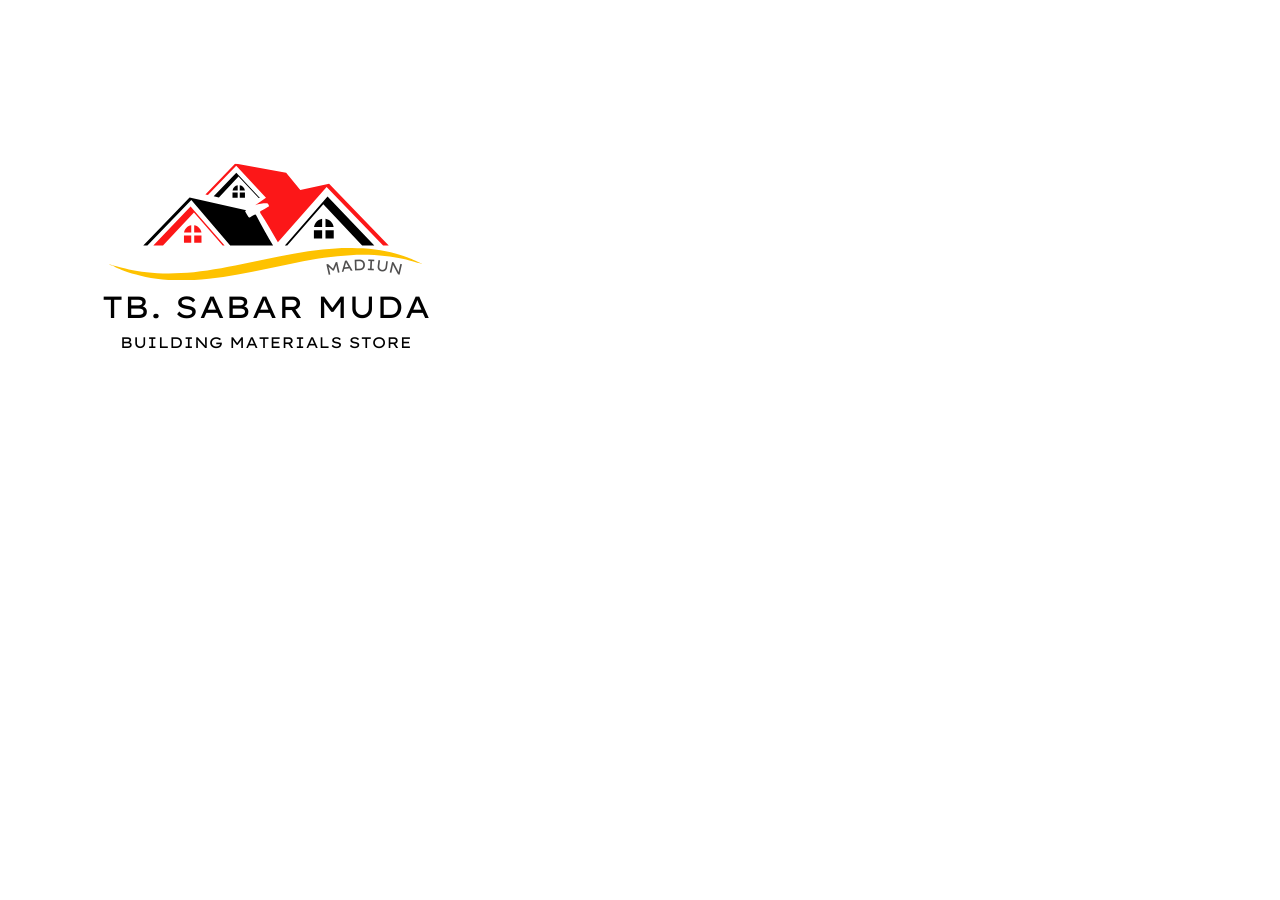
==== landingPage.html @ c02c188c "Update landingPage.html" ====
<!DOCTYPE html>
<html lang="en">

<head>
    <meta charset="UTF-8">
    <meta name="viewport" content="width=device-width, initial-scale=1">
    <title>TB SABAR MUDA | Building Materials Store - Fulfill Your Building With Us</title>
    <link rel="stylesheet" href="https://cdn.jsdelivr.net/npm/bootstrap@4.6.2/dist/css/bootstrap.min.css">
    <script src="https://cdn.jsdelivr.net/npm/jquery@3.6.4/dist/jquery.slim.min.js"></script>
    <script src="https://cdn.jsdelivr.net/npm/popper.js@1.16.1/dist/umd/popper.min.js"></script>
    <script src="https://cdn.jsdelivr.net/npm/bootstrap@4.6.2/dist/js/bootstrap.bundle.min.js"></script>

<link rel="stylesheet" href="SBMstyle.css">
</head>

<body>
    <div class="navbar">
        <img src="logoSBM.png" class="logo">
        

    </div>

</body>
</html>
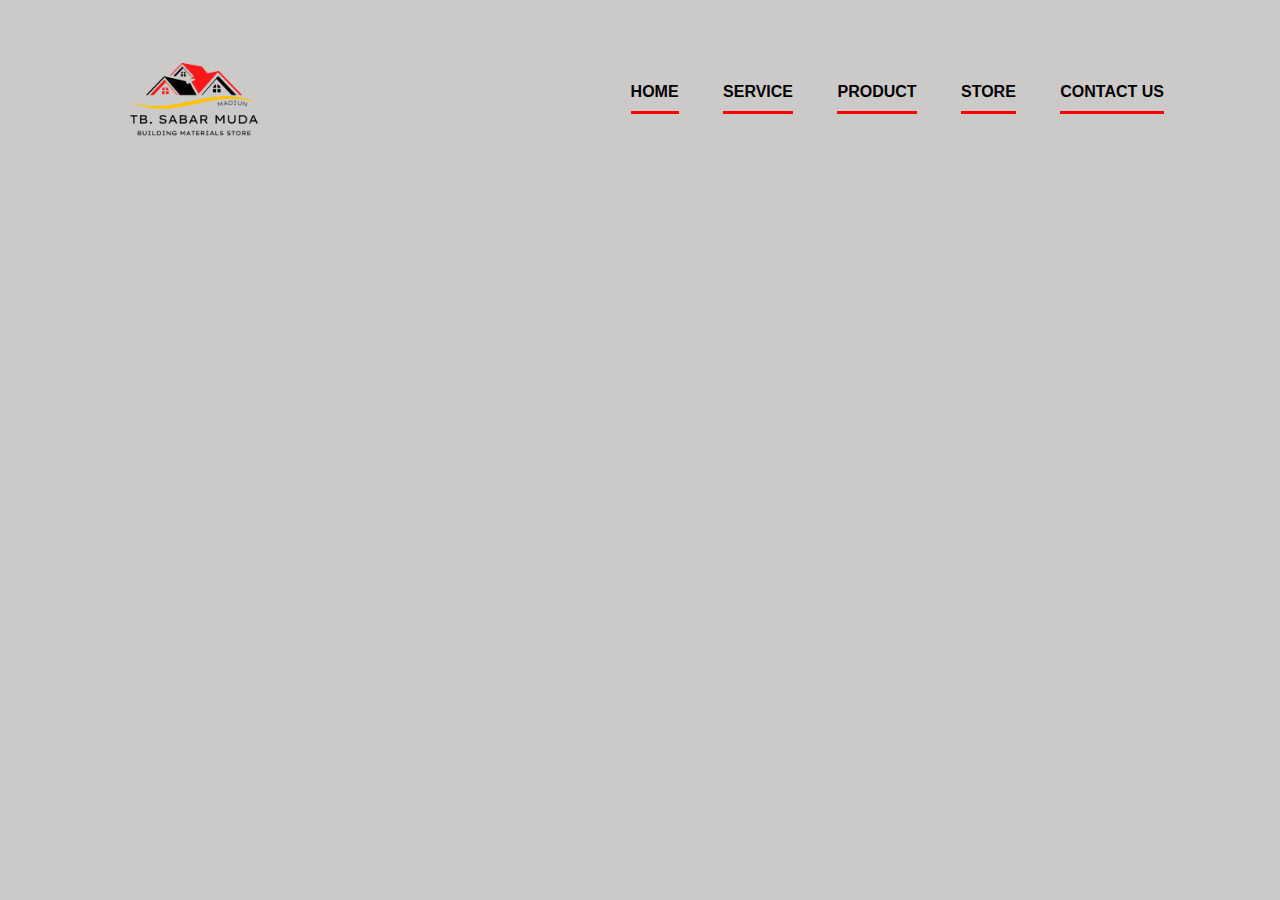
==== commit 34b12e9a: "update1" ====
--- a/landingPage.html
+++ b/landingPage.html
@@ -10,15 +10,26 @@
     <script src="https://cdn.jsdelivr.net/npm/popper.js@1.16.1/dist/umd/popper.min.js"></script>
     <script src="https://cdn.jsdelivr.net/npm/bootstrap@4.6.2/dist/js/bootstrap.bundle.min.js"></script>
 
-<link rel="stylesheet" href="SBMstyle.css">
+    <link rel="stylesheet" href="SBMstyle.css">
 </head>
 
 <body>
-    <div class="navbar">
-        <img src="logoSBM.png" class="logo">
-        
-
+    <div class="latarSBM">
+        <div class="navbarSBM">
+            <img src="logoSBM.png" class="logoSBM" alt="Gambar Logo" style="width: 18%;">
+            <ul>
+                <li><a href="#">Home</a></li>
+                <li><a href="#">Service</a></li>
+                <li><a href="#">Product</a></li>
+                <li><a href="#">Store</a></li>
+                <li><a href="#">Contact Us</a></li>
+            </ul>
+        </div>
+        <div class="home">
+            
+        </div>
     </div>
 
 </body>
-</html>
+
+</html>--- a/SBMstyle.css
+++ b/SBMstyle.css
@@ -0,0 +1,46 @@
+
+.latarSBM {
+    width: 100%;
+    height: 100vh;
+    background-image: linear-gradient(rgba(187, 183, 183, 0.75), rgba(187, 183, 183, 0.75)),url(Background.png);
+    background-size: cover;
+    background-position: center;
+}
+.navbarSBM {
+    width: 85%;
+    margin: auto;
+    padding: 35px 0;
+    display: flex;
+    align-items: center;
+    justify-content: space-between;
+    height: 200px;
+}
+
+.logoSBM{
+    width: 120px;
+    cursor: pointer;
+}
+
+.navbarSBM ul li{
+    list-style: none;
+    display: inline-block;
+    margin: 0 20px;
+    position:relative;
+}
+
+.navbarSBM ul li a{
+    text-decoration: none;
+    color: black;
+    text-transform: uppercase;
+    font-weight: bold;
+}
+
+.navbarSBM ul li::after{
+    content: '';
+    height: 3px;
+    width: 100%;
+    background: red;
+    position: absolute;
+    left: 0;
+    bottom: -10px;
+}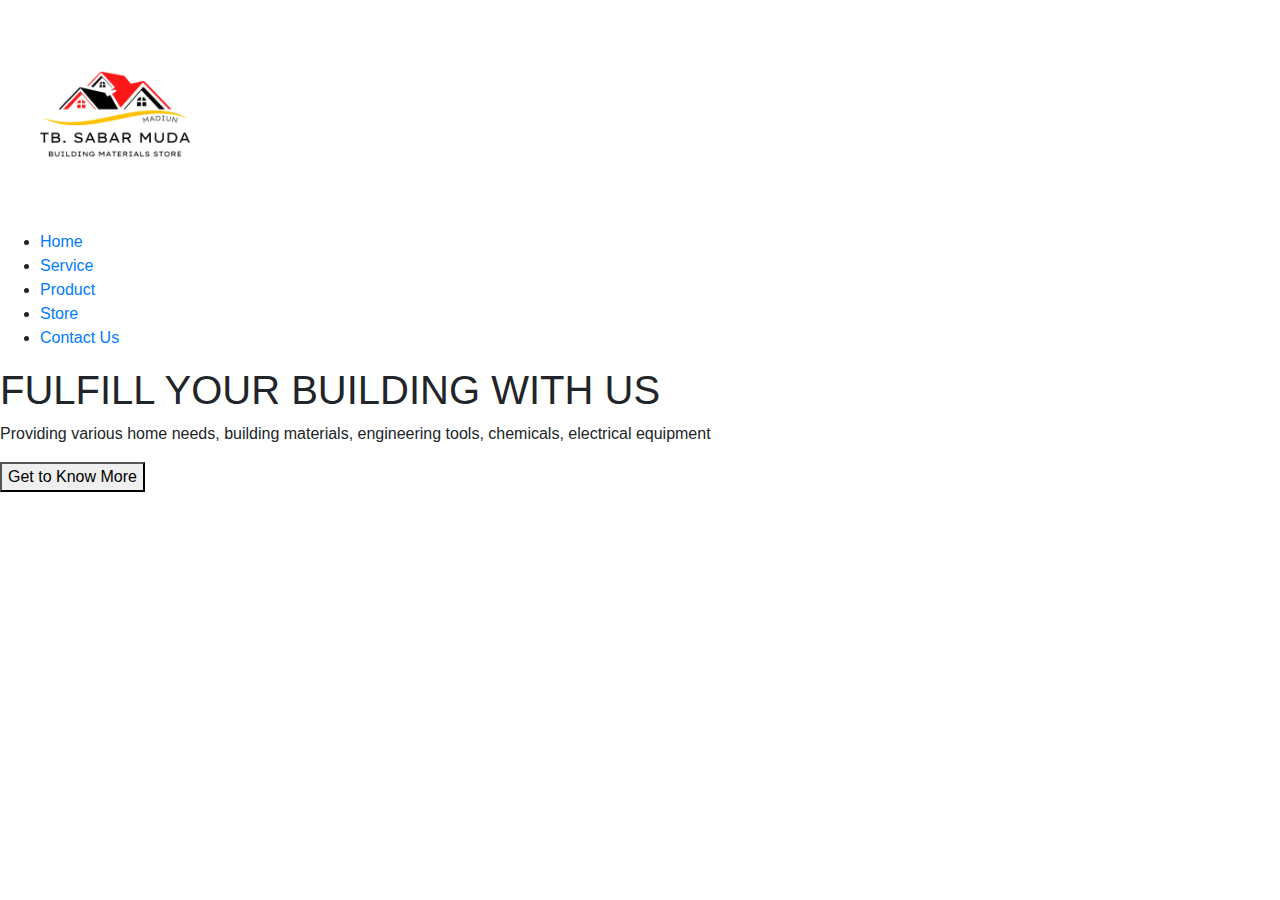
==== commit 31f93bb9: "update2" ====
--- a/landingPage.html
+++ b/landingPage.html
@@ -9,7 +9,10 @@
     <script src="https://cdn.jsdelivr.net/npm/jquery@3.6.4/dist/jquery.slim.min.js"></script>
     <script src="https://cdn.jsdelivr.net/npm/popper.js@1.16.1/dist/umd/popper.min.js"></script>
     <script src="https://cdn.jsdelivr.net/npm/bootstrap@4.6.2/dist/js/bootstrap.bundle.min.js"></script>
-
+    <link rel="preconnect" href="https://fonts.googleapis.com">
+    <link rel="preconnect" href="https://fonts.gstatic.com" crossorigin>
+    <link href="https://fonts.googleapis.com/css2?family=Alegreya+Sans+SC:wght@100;300;400;500;700;800;900&display=swap"
+        rel="stylesheet">
     <link rel="stylesheet" href="SBMstyle.css">
 </head>
 
@@ -25,9 +28,15 @@
                 <li><a href="#">Contact Us</a></li>
             </ul>
         </div>
-        <div class="home">
-            
+        <div class="homeSBM">
+            <h1>FULFILL YOUR BUILDING WITH US</h1>
+            <P>Providing various home needs, building materials, engineering tools, chemicals, electrical equipment
+            </P>
+            <div>
+                <button type="button"><span></span>Get to Know More</button>
+            </div>
         </div>
+
     </div>
 
 </body>
--- a/SBMstyle.css
+++ b/SBMstyle.css
@@ -1,46 +1,44 @@
+<!DOCTYPE html>
+<html lang="en">
 
-.latarSBM {
-    width: 100%;
-    height: 100vh;
-    background-image: linear-gradient(rgba(187, 183, 183, 0.75), rgba(187, 183, 183, 0.75)),url(Background.png);
-    background-size: cover;
-    background-position: center;
-}
-.navbarSBM {
-    width: 85%;
-    margin: auto;
-    padding: 35px 0;
-    display: flex;
-    align-items: center;
-    justify-content: space-between;
-    height: 200px;
-}
+<head>
+    <meta charset="UTF-8">
+    <meta name="viewport" content="width=device-width, initial-scale=1">
+    <title>TB SABAR MUDA | Building Materials Store - Fulfill Your Building With Us</title>
+    <link rel="stylesheet" href="https://cdn.jsdelivr.net/npm/bootstrap@4.6.2/dist/css/bootstrap.min.css">
+    <script src="https://cdn.jsdelivr.net/npm/jquery@3.6.4/dist/jquery.slim.min.js"></script>
+    <script src="https://cdn.jsdelivr.net/npm/popper.js@1.16.1/dist/umd/popper.min.js"></script>
+    <script src="https://cdn.jsdelivr.net/npm/bootstrap@4.6.2/dist/js/bootstrap.bundle.min.js"></script>
+    <link rel="preconnect" href="https://fonts.googleapis.com">
+    <link rel="preconnect" href="https://fonts.gstatic.com" crossorigin>
+    <link href="https://fonts.googleapis.com/css2?family=Alegreya+Sans+SC:wght@100;300;400;500;700;800;900&display=swap"
+        rel="stylesheet">
+    <link rel="stylesheet" href="SBMstyle.css">
+</head>
 
-.logoSBM{
-    width: 120px;
-    cursor: pointer;
-}
+<body>
+    <div class="latarSBM">
+        <div class="navbarSBM">
+            <img src="logoSBM.png" class="logoSBM" alt="Gambar Logo" style="width: 18%;">
+            <ul>
+                <li><a href="#">Home</a></li>
+                <li><a href="#">Service</a></li>
+                <li><a href="#">Product</a></li>
+                <li><a href="#">Store</a></li>
+                <li><a href="#">Contact Us</a></li>
+            </ul>
+        </div>
+        <div class="homeSBM">
+            <h1>FULFILL YOUR BUILDING WITH US</h1>
+            <P>Providing various home needs, building materials, engineering tools, chemicals, electrical equipment
+            </P>
+            <div>
+                <button type="button"><span></span>Get to Know More</button>
+            </div>
+        </div>
 
-.navbarSBM ul li{
-    list-style: none;
-    display: inline-block;
-    margin: 0 20px;
-    position:relative;
-}
+    </div>
 
-.navbarSBM ul li a{
-    text-decoration: none;
-    color: black;
-    text-transform: uppercase;
-    font-weight: bold;
-}
+</body>
 
-.navbarSBM ul li::after{
-    content: '';
-    height: 3px;
-    width: 100%;
-    background: red;
-    position: absolute;
-    left: 0;
-    bottom: -10px;
-}+</html>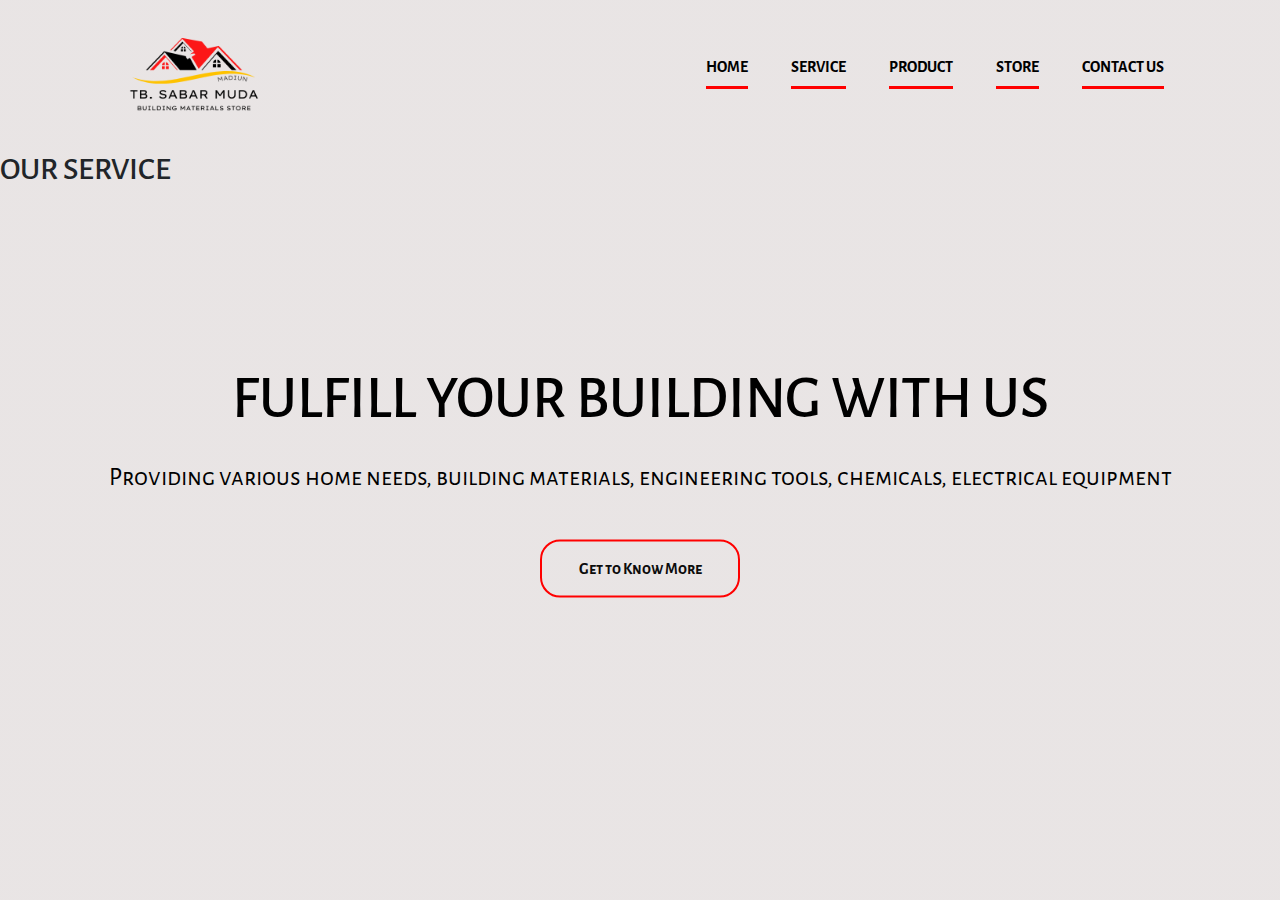
==== commit bc75a078: "UPDATE2" ====
--- a/landingPage.html
+++ b/landingPage.html
@@ -36,6 +36,9 @@
                 <button type="button"><span></span>Get to Know More</button>
             </div>
         </div>
+        <div>
+            <h2>OUR SERVICE</h2>
+        </div>
 
     </div>
 
--- a/SBMstyle.css
+++ b/SBMstyle.css
@@ -1,44 +1,108 @@
-<!DOCTYPE html>
-<html lang="en">
 
-<head>
-    <meta charset="UTF-8">
-    <meta name="viewport" content="width=device-width, initial-scale=1">
-    <title>TB SABAR MUDA | Building Materials Store - Fulfill Your Building With Us</title>
-    <link rel="stylesheet" href="https://cdn.jsdelivr.net/npm/bootstrap@4.6.2/dist/css/bootstrap.min.css">
-    <script src="https://cdn.jsdelivr.net/npm/jquery@3.6.4/dist/jquery.slim.min.js"></script>
-    <script src="https://cdn.jsdelivr.net/npm/popper.js@1.16.1/dist/umd/popper.min.js"></script>
-    <script src="https://cdn.jsdelivr.net/npm/bootstrap@4.6.2/dist/js/bootstrap.bundle.min.js"></script>
-    <link rel="preconnect" href="https://fonts.googleapis.com">
-    <link rel="preconnect" href="https://fonts.gstatic.com" crossorigin>
-    <link href="https://fonts.googleapis.com/css2?family=Alegreya+Sans+SC:wght@100;300;400;500;700;800;900&display=swap"
-        rel="stylesheet">
-    <link rel="stylesheet" href="SBMstyle.css">
-</head>
+*{
+    font-family:'Alegreya Sans SC', sans-serif;
+}
+.latarSBM {
+    width: 100%;
+    height: 100vh;
+    background-image: linear-gradient(rgba(218, 211, 211, 0.60), rgba(218, 211, 211, 0.60)), url(Background.png);
+    background-size: cover;
+    background-position: center;
+}
+.navbarSBM {
+    width: 85%;
+    margin: auto;
+    padding: 20px 0px;
+    display: flex;
+    align-items: center;
+    justify-content: space-between;
+    height: 150px;
+    margin-left: auto;
+    margin-right: auto;
+}
 
-<body>
-    <div class="latarSBM">
-        <div class="navbarSBM">
-            <img src="logoSBM.png" class="logoSBM" alt="Gambar Logo" style="width: 18%;">
-            <ul>
-                <li><a href="#">Home</a></li>
-                <li><a href="#">Service</a></li>
-                <li><a href="#">Product</a></li>
-                <li><a href="#">Store</a></li>
-                <li><a href="#">Contact Us</a></li>
-            </ul>
-        </div>
-        <div class="homeSBM">
-            <h1>FULFILL YOUR BUILDING WITH US</h1>
-            <P>Providing various home needs, building materials, engineering tools, chemicals, electrical equipment
-            </P>
-            <div>
-                <button type="button"><span></span>Get to Know More</button>
-            </div>
-        </div>
+.logoSBM{
+    width: 120px;
+    cursor: pointer;
+    
+}
 
-    </div>
+.navbarSBM ul li{
+    list-style: none;
+    display: inline-block;
+    margin: 0 20px;
+    position: relative;
+    
+}
 
-</body>
+.navbarSBM ul li a{
+    text-decoration: none;
+    color: black;
+    text-transform: uppercase;
+    font-weight: bolder;
+}
 
-</html>+.navbarSBM ul li::after{
+    content: '';
+    height: 3px;
+    width: 100%;
+    background: red;
+    position: absolute;
+    left: 0;
+    bottom: -10px;
+}
+
+.homeSBM{
+    width: 100%;
+    position: absolute;
+    top: 50%;
+    transform: translateY(-50%);
+    text-align: center;
+    color: black;
+}
+
+.homeSBM h1{
+    font-size: 60px;
+    margin-top: 80px;
+}
+
+.homeSBM p{
+    font-size: 25px;
+    margin: 30px auto;
+    font-weight: 400;
+    line-height: 25px;
+}
+
+button{
+    width: 200px;
+    padding: 15px 0;
+    text-align: center;
+    margin: 20px 10px;
+    border-radius: 20px;
+    font-weight: bold;
+    border: 2px solid red;
+    background: transparent;
+    color: rgb(12, 12, 12);
+    cursor: pointer;
+    position: relative;
+    overflow: hidden;
+}
+
+span{
+    background-color: red;
+    height: 100%;
+    width: 0;
+    border-radius: 20px;
+    position: absolute;
+    left: 0;
+    bottom: 0;
+    z-index: -1;
+    transition: 0.5s;
+}
+button:hover span{
+    width: 100%;  
+}
+button:hover{
+    border: none;
+}
+
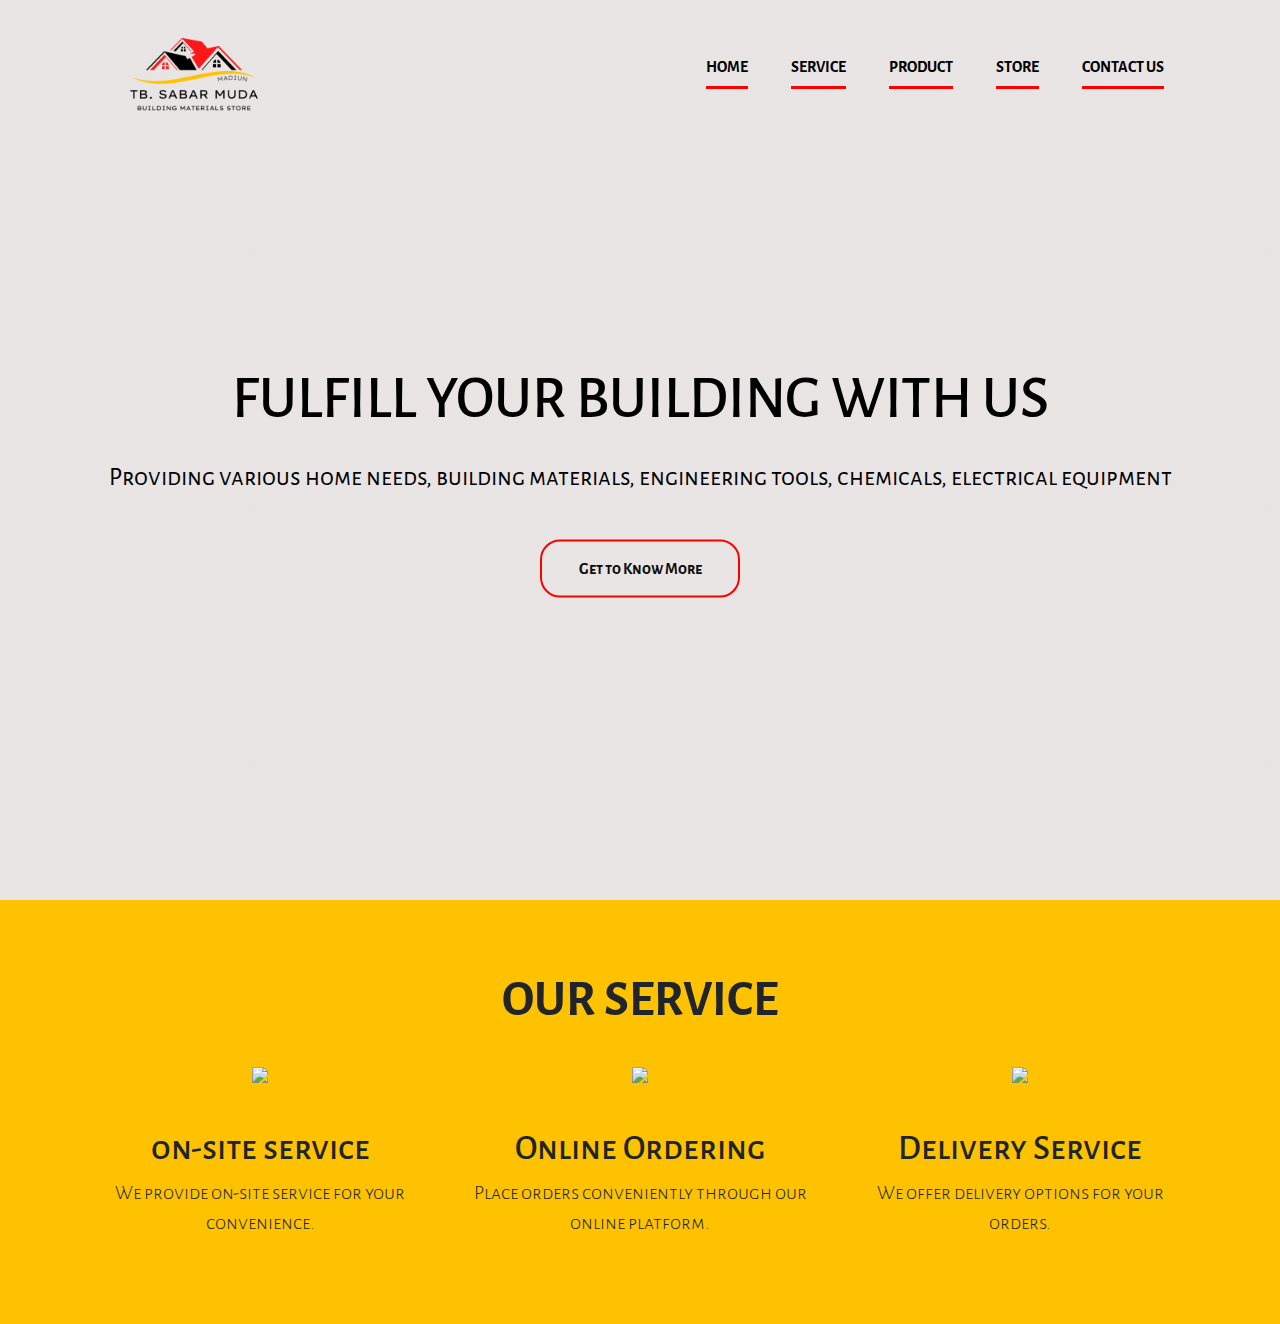
==== commit 81b4d3e2: "Update landingPage.html" ====
--- a/landingPage.html
+++ b/landingPage.html
@@ -36,12 +36,34 @@
                 <button type="button"><span></span>Get to Know More</button>
             </div>
         </div>
-        <div>
-            <h2>OUR SERVICE</h2>
+    </div>
+    <section class="page1-section">
+        <div class="container">
+            <div class="text-center">
+                <h2><b>OUR SERVICE</b></h1>
+            </div>
+            <div class="row text-center">
+                <div class="col-md-4">
+                    <br>
+                    <img src="2.png" style="width: 50%">
+                    <h3><br>on-site service</h3>
+                    <p>We provide on-site service for your convenience.</p>
+                </div>
+                <div class="col-md-4">
+                    <br>
+                    <img src="3.png" style="width: 50%">
+                    <h3><br>Online Ordering</h3>
+                    <p>Place orders conveniently through our online platform.</p>
+                </div>
+                <div class="col-md-4">
+                    <br>
+                    <img src="4.png" style="width: 50%">
+                    <h3><br>Delivery Service</h3>
+                    <p>We offer delivery options for your orders.</p>
+                </div>
+            </div>
         </div>
-
-    </div>
-
+    </section>
 </body>
 
-</html>+</html>
--- a/SBMstyle.css
+++ b/SBMstyle.css
@@ -25,6 +25,11 @@
     width: 120px;
     cursor: pointer;
     
+}
+@media (max-width: 768px) {
+    .navbarSBM {
+        flex-direction: column; /* Mengubah orientasi elemen menjadi vertikal */
+    }
 }
 
 .navbarSBM ul li{
@@ -106,3 +111,25 @@
     border: none;
 }
 
+.page1-section{
+    background-color: #FEC200;
+    height:max-content;
+    width: auto;
+    padding: 70px 0;
+}
+
+.page1-section h2{
+    font-size: 50px;
+    font-weight: 500;
+}
+.page1-section col-md-4{
+    align-items: center;
+}
+.page1-section h3{
+    font-size: 35px;
+    font-weight: 500;
+}
+.page1-section p{
+    font-size: 20px;
+    font-weight: 300;
+}
